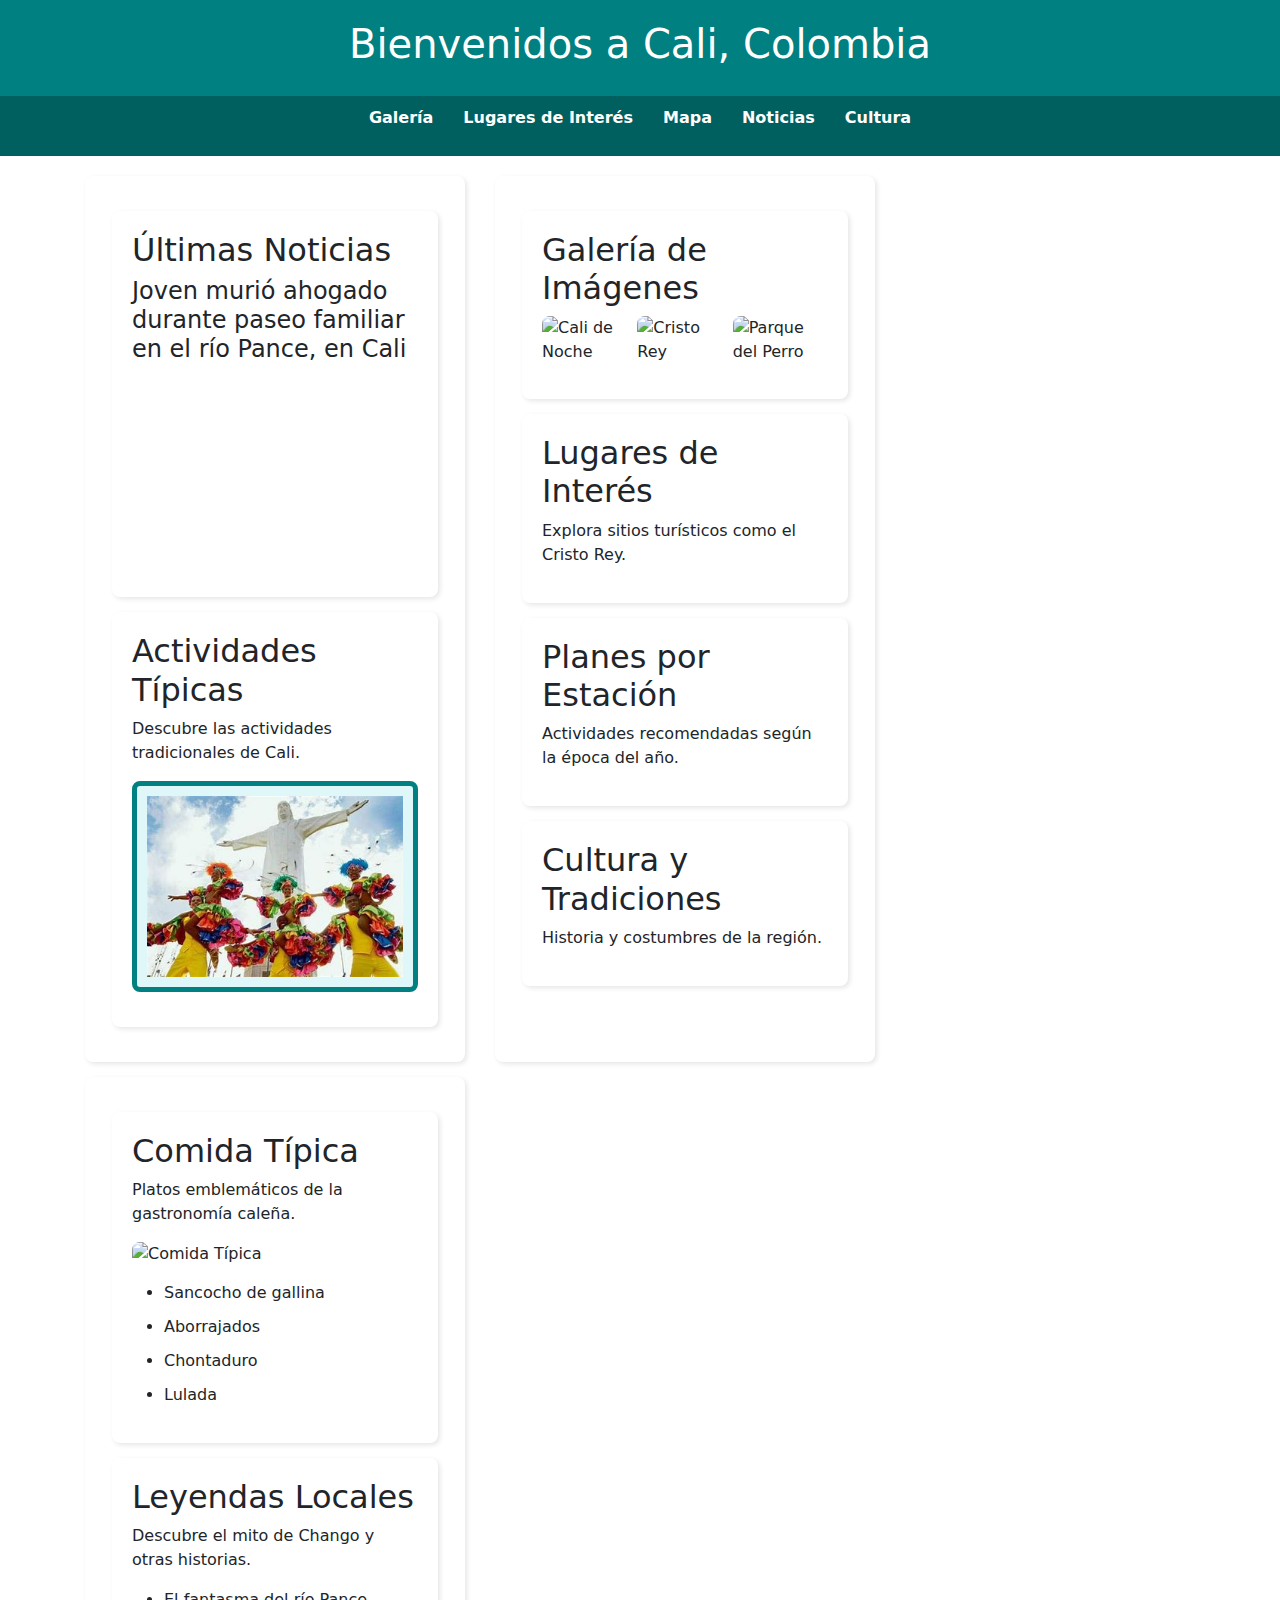
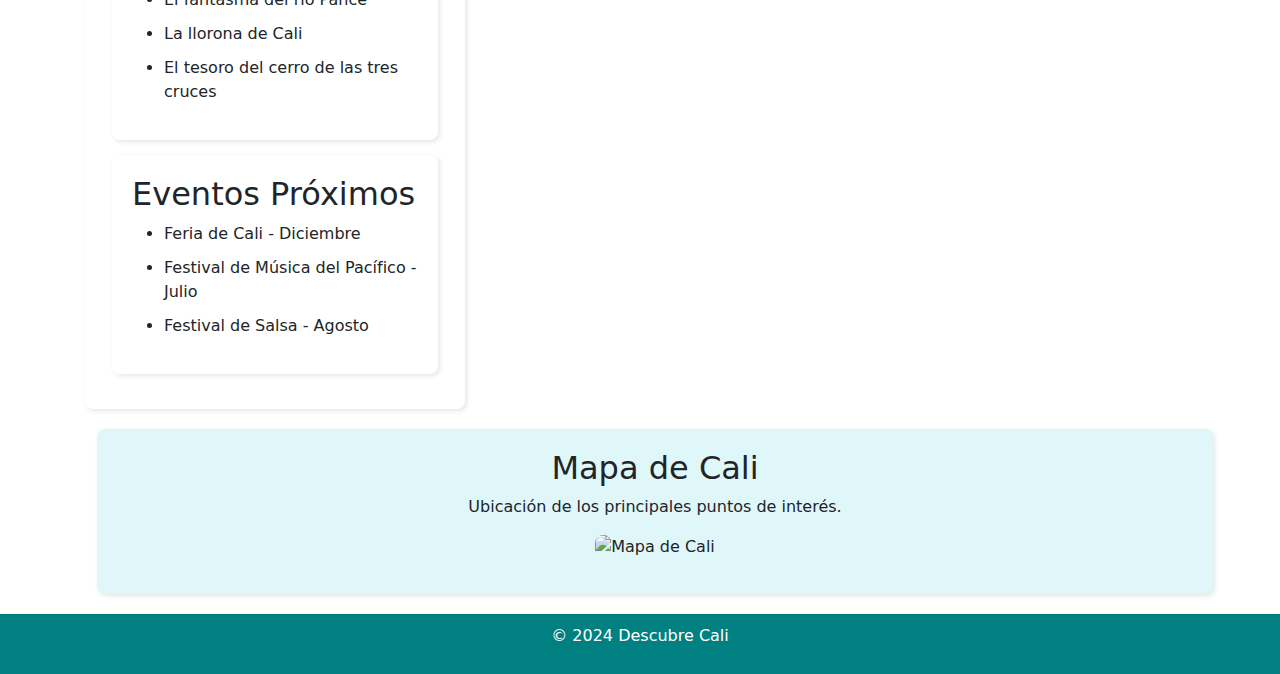
==== index.html @ 8f5a160d "'comienzo'" ====
<!DOCTYPE html>
<html lang="es">
<head>
    <meta charset="UTF-8">
    <meta name="viewport" content="width=device-width, initial-scale=1.0">
    <title>Descubre Cali</title>
    <link rel="stylesheet" href="styles.css">
    <link rel="stylesheet" href="https://cdn.jsdelivr.net/npm/bootstrap@5.3.0/dist/css/bootstrap.min.css">
</head>
<body>
    <header>
        <h1>Bienvenidos a Cali, Colombia</h1>
    </header>
    <nav>
        <ul>
            <li><a href="#galeria">Galería</a></li>
            <li><a href="#lugares">Lugares de Interés</a></li>
            <li><a href="#mapa">Mapa</a></li>
            <li><a href="#noticias">Noticias</a></li>
            <li><a href="#cultura">Cultura</a></li>
        </ul>
    </nav>
    <main class="container">
        <div class="row">
            <!-- Columna Izquierda -->
            <aside class="col-md-4">
                <section id="noticias">
                    <h2>Últimas Noticias</h2>
                    <article>
                        <h4>Joven murió ahogado durante paseo familiar en el río Pance, en Cali</h4>
                        <img src="./img/1.png" alt="Imagen de Cali" class="img-fluid fade-in">
                    </article>
                </section>
                <section id="actividades">
                    <h2>Actividades Típicas</h2>
                    <p>Descubre las actividades tradicionales de Cali.</p>
                    <img src="./img/2.jpeg" alt="Actividades en Cali" class="img-fluid unique-style">
                </section>
            </aside>

            <!-- Columna Central -->
            <section class="col-md-4">
                <section id="galeria">
                    <h2>Galería de Imágenes</h2>
                    <div class="gallery">
                        <img src="./img/3.jpg" alt="Cali de Noche" class="img-fluid">
                        <img src="./img/4.jpg" alt="Cristo Rey" class="img-fluid">
                        <img src="./img/5.jpg" alt="Parque del Perro" class="img-fluid">
                    </div>
                </section>
                <section id="lugares">
                    <h2>Lugares de Interés</h2>
                    <p>Explora sitios turísticos como el Cristo Rey.</p>
                </section>
                <section id="planes">
                    <h2>Planes por Estación</h2>
                    <p>Actividades recomendadas según la época del año.</p>
                </section>
                <section id="cultura">
                    <h2>Cultura y Tradiciones</h2>
                    <p>Historia y costumbres de la región.</p>
                </section>
            </section>

            <!-- Columna Derecha -->
            <section class="col-md-4">
                <section id="comida">
                    <h2>Comida Típica</h2>
                    <p>Platos emblemáticos de la gastronomía caleña.</p>
                    <img src="./img/6.jpg" alt="Comida Típica" class="img-fluid">
                    <ul>
                        <li>Sancocho de gallina</li>
                        <li>Aborrajados</li>
                        <li>Chontaduro</li>
                        <li>Lulada</li>
                    </ul>
                </section>
                <section id="mitos">
                    <h2>Leyendas Locales</h2>
                    <p>Descubre el mito de Chango y otras historias.</p>
                    <ul>
                        <li>El fantasma del río Pance</li>
                        <li>La llorona de Cali</li>
                        <li>El tesoro del cerro de las tres cruces</li>
                    </ul>
                </section>
                <section id="eventos">
                    <h2>Eventos Próximos</h2>
                    <ul>
                        <li>Feria de Cali - Diciembre</li>
                        <li>Festival de Música del Pacífico - Julio</li>
                        <li>Festival de Salsa - Agosto</li>
                    </ul>
                </section>
            </section>
        </div>

        <!-- Sección del Mapa -->
        <section id="mapa" class="col-12">
            <h2>Mapa de Cali</h2>
            <p>Ubicación de los principales puntos de interés.</p>
            <img src="./img/mapa.jpg" alt="Mapa de Cali" class="img-fluid">
        </section>
    </main>
    <footer>
        <p>&copy; 2024 Descubre Cali</p>
    </footer>
</body>
</html>
---- styles.css ----
body {
    font-family: Arial, sans-serif;
    margin: 0;
    padding: 0;
    background-color: #f5f5f5;
}

header {
    background-color: #008080;
    color: white;
    text-align: center;
    padding: 20px;
}

nav {
    background-color: #005f5f;
    padding: 10px;
}

nav ul {
    list-style: none;
    display: flex;
    justify-content: center;
    padding: 0;
}

nav ul li {
    margin: 0 15px;
}

nav ul li a {
    color: white;
    text-decoration: none;
    font-weight: bold;
}

.container {
    margin-top: 20px;
}

.row {
    display: flex;
    flex-wrap: wrap;
    margin: -15px;
}

aside, section {
    background: white;
    padding: 20px;
    margin: 15px;
    border-radius: 8px;
    box-shadow: 2px 2px 5px rgba(0, 0, 0, 0.1);
}

#mapa {
    background-color: #e0f7fa;
    padding: 20px;
    text-align: center;
    margin-top: 20px;
    border-radius: 8px;
}

footer {
    background-color: #008080;
    color: white;
    text-align: center;
    padding: 10px;
    margin-top: 20px;
}

.img-fluid {
    width: 100%;
    height: auto;
    border-radius: 8px;
    margin-bottom: 15px;
}

.fade-in {
    opacity: 0;
    animation: fadeInAnimation 2s ease-in forwards;
}

@keyframes fadeInAnimation {
    from {
        opacity: 0;
        transform: translateX(-20px);
    }
    to {
        opacity: 1;
        transform: translateX(0);
    }
}

.unique-style {
    border: 5px solid #008080;
    padding: 10px;
    background-color: #e0f7fa;
}

.gallery {
    display: flex;
    flex-wrap: wrap;
    gap: 15px;
}

.gallery img {
    flex: 1 1 calc(33.333% - 15px);
    max-width: calc(33.333% - 15px);
}

ul {
    padding-left: 20px;
}

ul li {
    margin-bottom: 10px;
}

@media (max-width: 1000px) {
    nav ul {
        flex-direction: column;
        text-align: center;
    }

    .row {
        flex-direction: column;
    }

    aside, section {
        width: 100%;
        margin: 10px 0;
    }

    .gallery img {
        flex
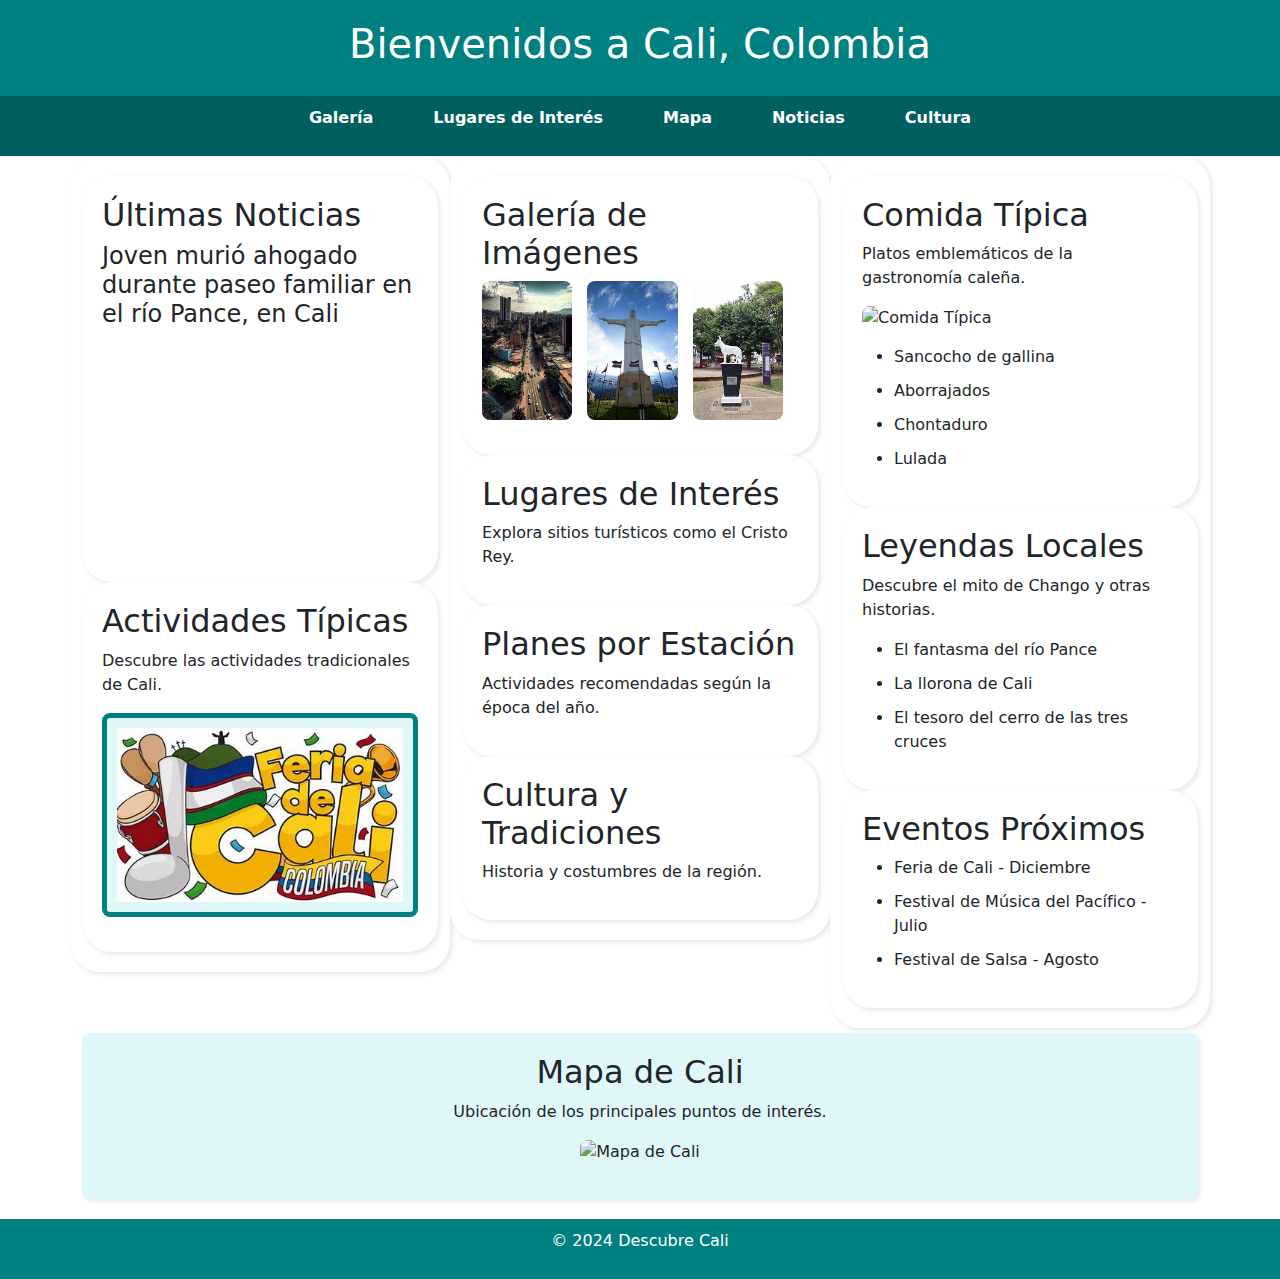
==== commit 5e747d17: "undiamas" ====
--- a/index.html
+++ b/index.html
@@ -23,7 +23,7 @@
     <main class="container">
         <div class="row">
             <!-- Columna Izquierda -->
-            <aside class="col-md-4">
+            <aside class="col-md-4 order-md-1">
                 <section id="noticias">
                     <h2>Últimas Noticias</h2>
                     <article>
@@ -34,12 +34,12 @@
                 <section id="actividades">
                     <h2>Actividades Típicas</h2>
                     <p>Descubre las actividades tradicionales de Cali.</p>
-                    <img src="./img/2.jpeg" alt="Actividades en Cali" class="img-fluid unique-style">
+                    <img src="./img/2.jpg" alt="Actividades en Cali" class="img-fluid unique-style">
                 </section>
             </aside>
 
             <!-- Columna Central -->
-            <section class="col-md-4">
+            <section class="col-md-4 order-md-2">
                 <section id="galeria">
                     <h2>Galería de Imágenes</h2>
                     <div class="gallery">
@@ -63,7 +63,7 @@
             </section>
 
             <!-- Columna Derecha -->
-            <section class="col-md-4">
+            <aside class="col-md-4 order-md-3">
                 <section id="comida">
                     <h2>Comida Típica</h2>
                     <p>Platos emblemáticos de la gastronomía caleña.</p>
@@ -92,7 +92,7 @@
                         <li>Festival de Salsa - Agosto</li>
                     </ul>
                 </section>
-            </section>
+            </aside>
         </div>
 
         <!-- Sección del Mapa -->
@@ -106,4 +106,4 @@
         <p>&copy; 2024 Descubre Cali</p>
     </footer>
 </body>
-</html>+</html>
--- a/styles.css
+++ b/styles.css
@@ -1,8 +1,9 @@
 body {
     font-family: Arial, sans-serif;
-    margin: 0;
-    padding: 0;
+    margin: 0px;
+    padding: 0px;
     background-color: #f5f5f5;
+    box-sizing: content-box;
 }
 
 header {
@@ -25,7 +26,7 @@
 }
 
 nav ul li {
-    margin: 0 15px;
+    margin: 0 30px;
 }
 
 nav ul li a {
@@ -35,10 +36,13 @@
 }
 
 .container {
-    margin-top: 20px;
+    max-width: 1200px;
+    margin: auto;
 }
 
+
 .row {
+    align-items: start;
     display: flex;
     flex-wrap: wrap;
     margin: -15px;
@@ -47,8 +51,9 @@
 aside, section {
     background: white;
     padding: 20px;
-    margin: 15px;
-    border-radius: 8px;
+    margin: 0px;
+    border-radius: 30px;
+    flex-wrap: wrap;
     box-shadow: 2px 2px 5px rgba(0, 0, 0, 0.1);
 }
 
@@ -130,6 +135,4 @@
         width: 100%;
         margin: 10px 0;
     }
-
-    .gallery img {
-        flex+}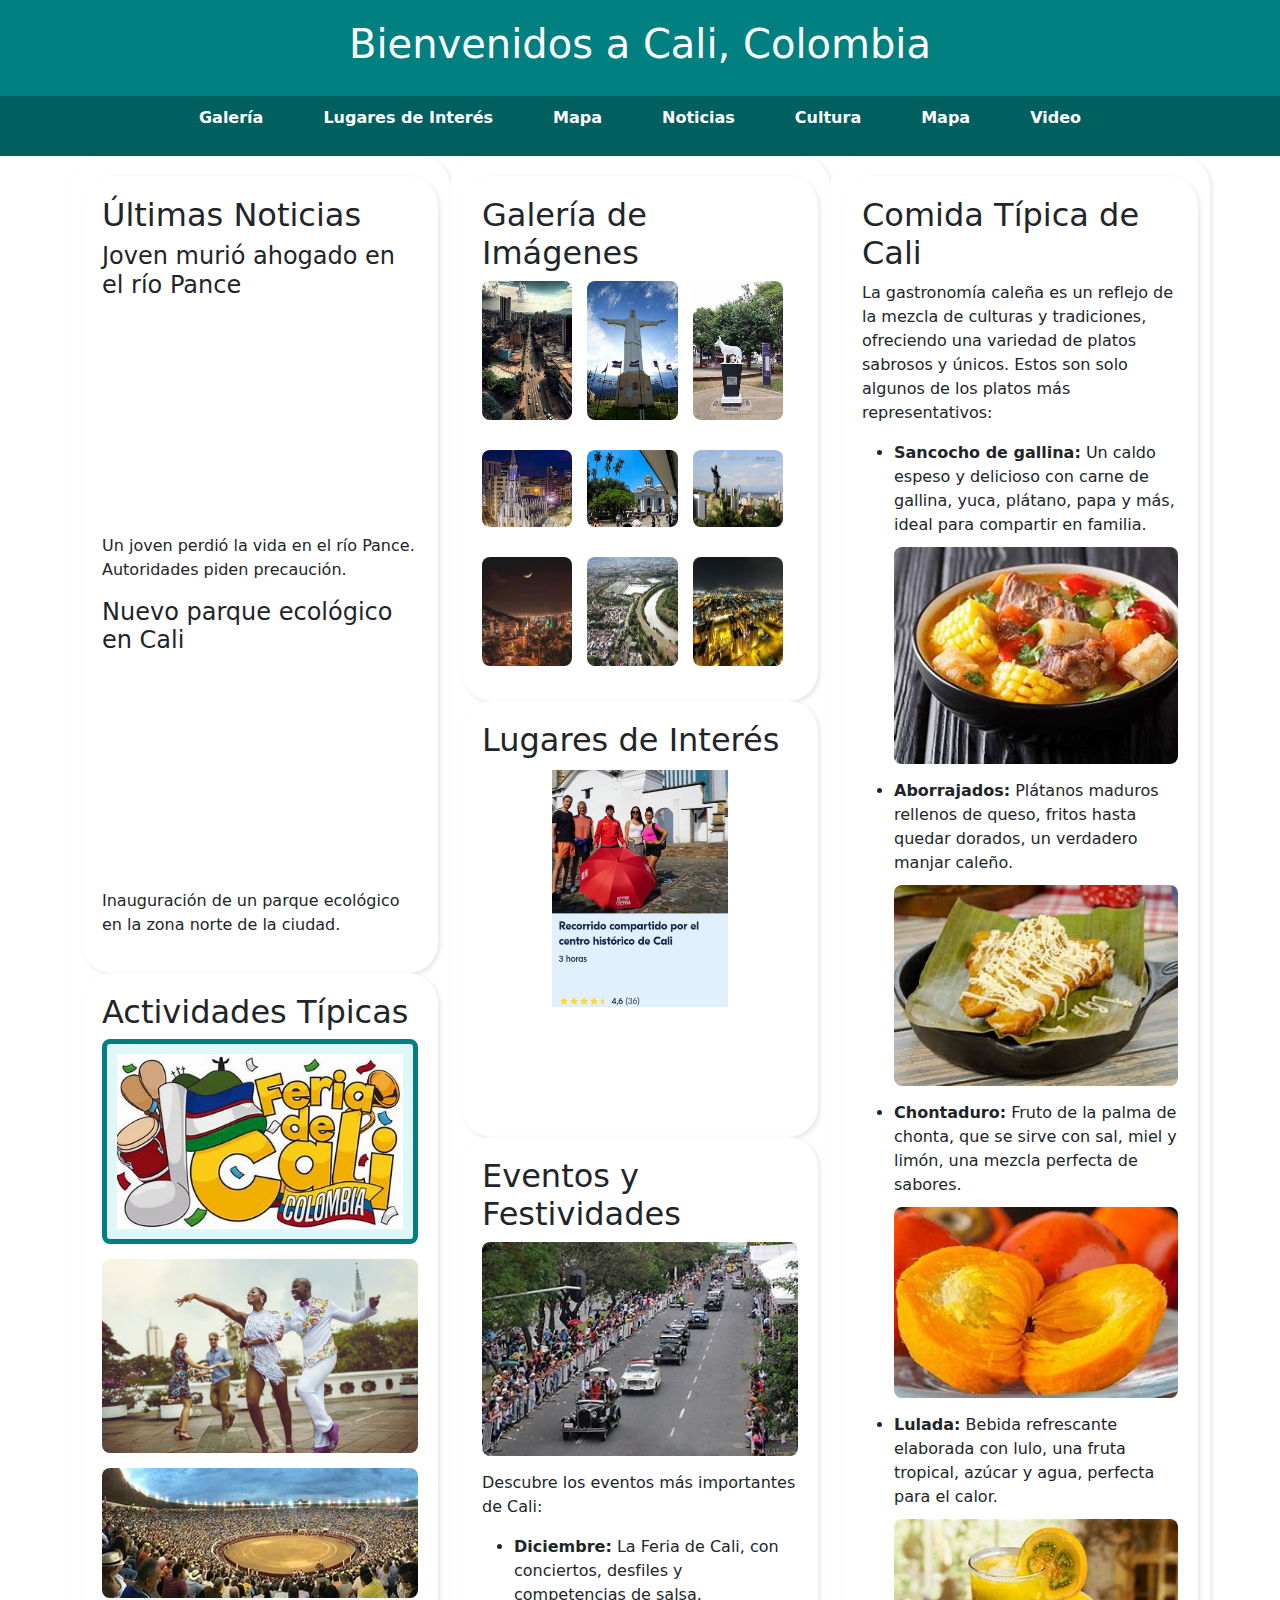
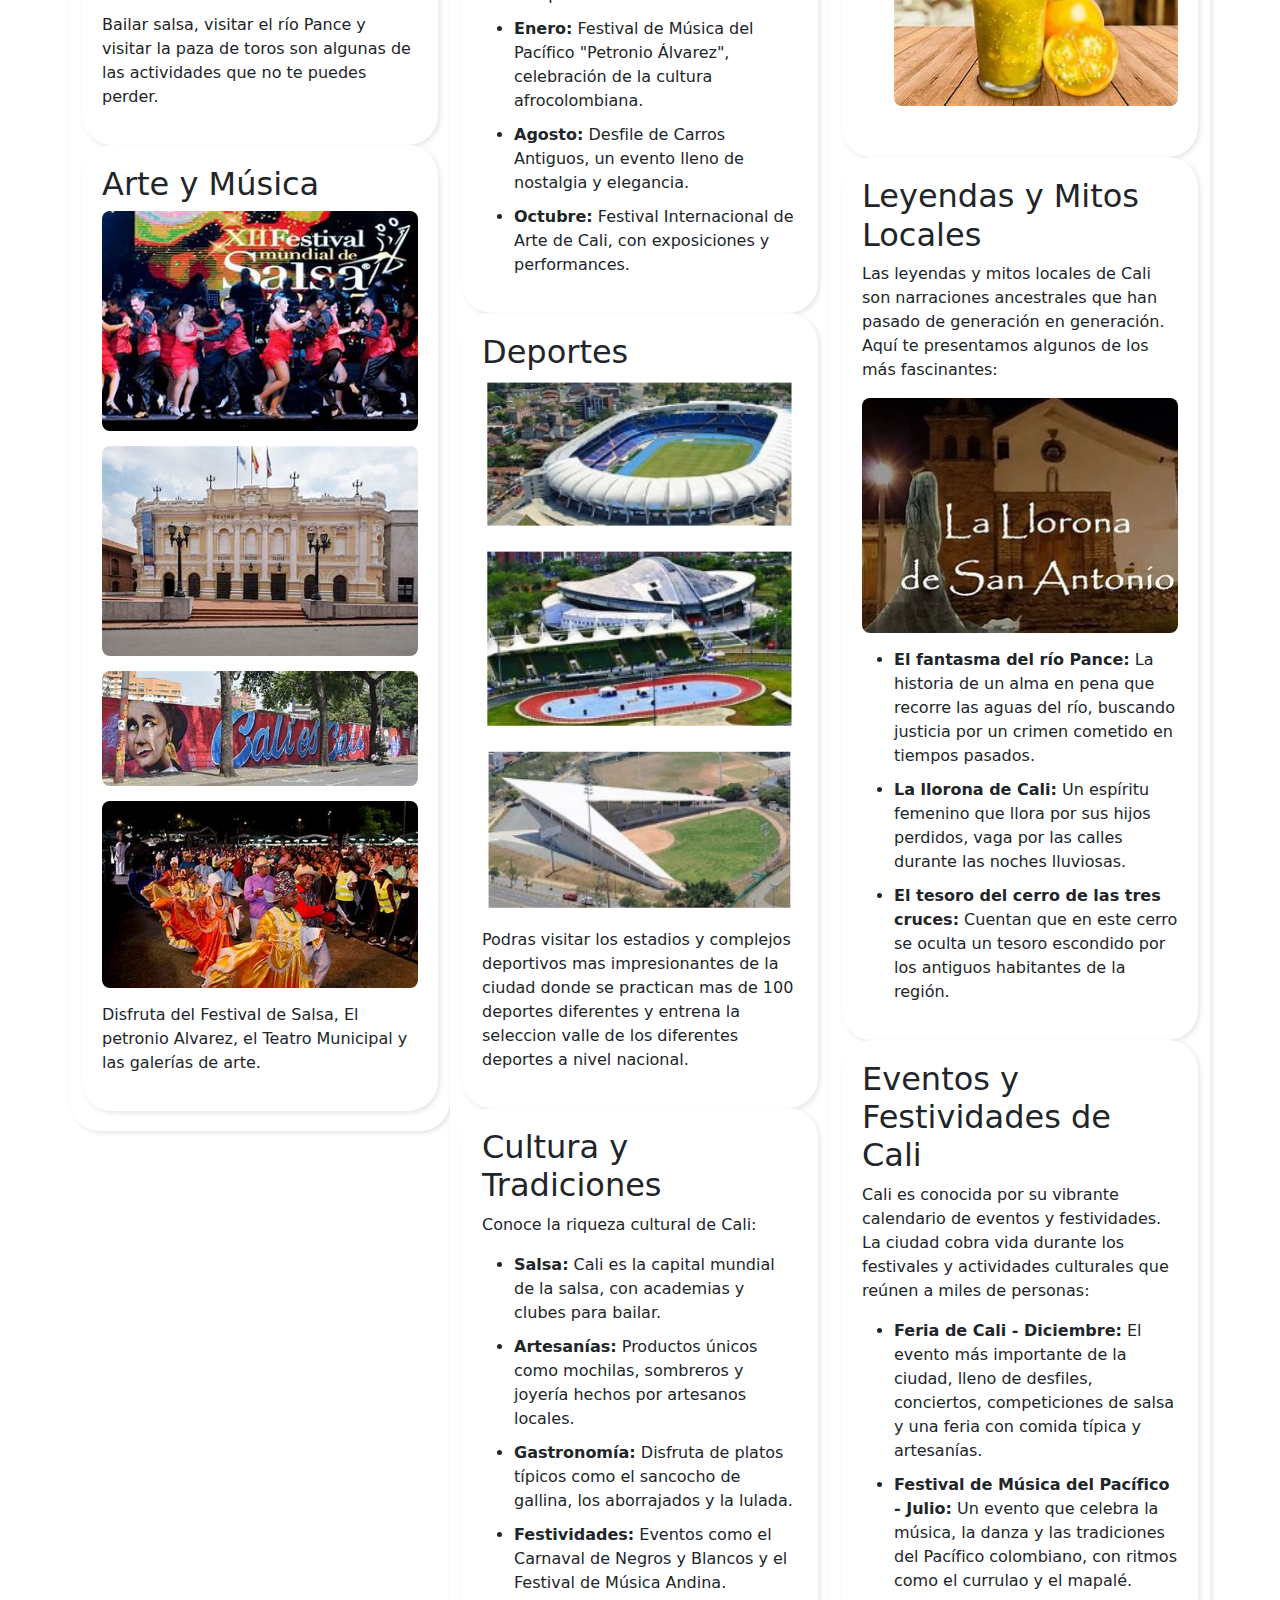
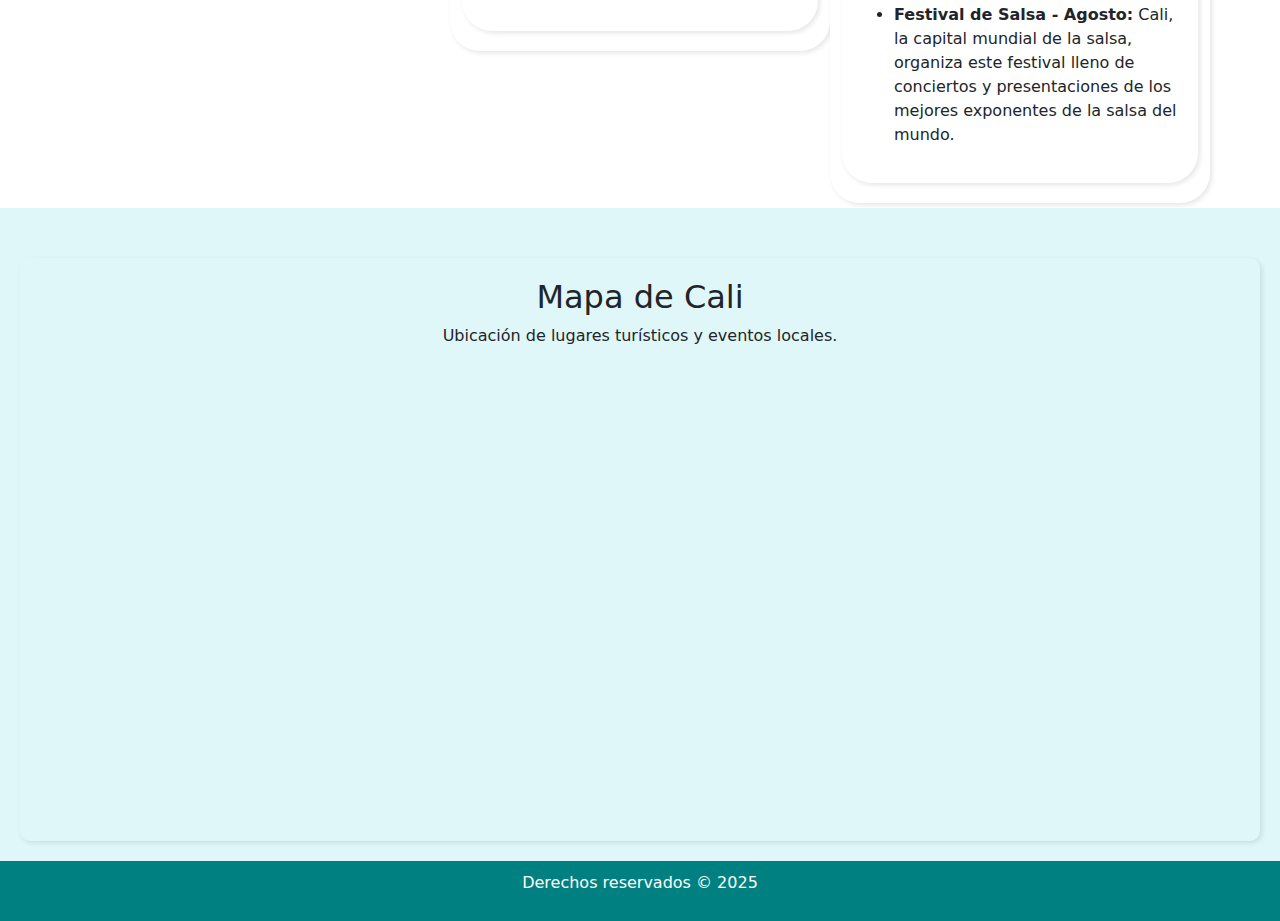
==== commit a5894935: "entrega finalpages" ====
--- a/index.html
+++ b/index.html
@@ -6,6 +6,7 @@
     <title>Descubre Cali</title>
     <link rel="stylesheet" href="styles.css">
     <link rel="stylesheet" href="https://cdn.jsdelivr.net/npm/bootstrap@5.3.0/dist/css/bootstrap.min.css">
+    <link rel="icon" href="/plane-arrival-solid.svg">
 </head>
 <body>
     <header>
@@ -18,26 +19,47 @@
             <li><a href="#mapa">Mapa</a></li>
             <li><a href="#noticias">Noticias</a></li>
             <li><a href="#cultura">Cultura</a></li>
+            <li><a href="#mapa">Mapa</a></li>
+            <li><a href="./video.html">Video</a></li>
         </ul>
     </nav>
     <main class="container">
         <div class="row">
             <!-- Columna Izquierda -->
-            <aside class="col-md-4 order-md-1">
-                <section id="noticias">
-                    <h2>Últimas Noticias</h2>
-                    <article>
-                        <h4>Joven murió ahogado durante paseo familiar en el río Pance, en Cali</h4>
-                        <img src="./img/1.png" alt="Imagen de Cali" class="img-fluid fade-in">
-                    </article>
-                </section>
-                <section id="actividades">
-                    <h2>Actividades Típicas</h2>
-                    <p>Descubre las actividades tradicionales de Cali.</p>
-                    <img src="./img/2.jpg" alt="Actividades en Cali" class="img-fluid unique-style">
-                </section>
-            </aside>
-
+<!-- Columna Izquierda -->
+<aside class="col-md-4 order-md-1">
+    <section id="noticias">
+        <h2>Últimas Noticias</h2>
+        <article>
+            <h4>Joven murió ahogado en el río Pance</h4>
+            <img src="./img/1.png" alt="Imagen de Cali" class="img-fluid fade-in">
+            <p>Un joven perdió la vida en el río Pance. Autoridades piden precaución.</p>
+            </article>
+        <article>
+            <h4>Nuevo parque ecológico en Cali</h4>
+            <img src="./img/parquepance.jpeg" alt="Parque Ecológico" class="img-fluid fade-in">
+            <p>Inauguración de un parque ecológico en la zona norte de la ciudad.</p>
+        </article>
+    </section>
+
+    <section id="actividades">
+        <h2>Actividades Típicas</h2>
+        <img src="./img/2.jpg" alt="Actividades en Cali" class="img-fluid unique-style">
+        <img src="./img/salsa.jpg" alt="Salsa en Cali" class="img-fluid">
+        <img src="./img/toro.jpeg" alt="Plaza de toros" class="img-fluid">
+        <p>Bailar salsa, visitar el río Pance y visitar la paza de toros son algunas de las actividades que no te puedes perder.</p>
+    </section>
+
+    <!-- Nueva Sección: Arte y Música -->
+    <section id="arte-musica">
+        <h2>Arte y Música</h2>
+        <img src="./img/mundosals.jpeg" alt="Festival de Salsa" class="img-fluid">
+        <img src="./img/teatro.jpeg" alt="Teatro Municipal" class="img-fluid">
+        <img src="./img/caliescali.jpeg" alt="Galería de Arte" class="img-fluid">
+        <img src="./img/petronio.jpeg" alt="petronio" class="img-fluid">
+        <p>Disfruta del Festival de Salsa, El petronio Alvarez, el Teatro Municipal y las galerías de arte.</p>
+    </section>
+</aside>
             <!-- Columna Central -->
             <section class="col-md-4 order-md-2">
                 <section id="galeria">
@@ -45,65 +67,179 @@
                     <div class="gallery">
                         <img src="./img/3.jpg" alt="Cali de Noche" class="img-fluid">
                         <img src="./img/4.jpg" alt="Cristo Rey" class="img-fluid">
-                        <img src="./img/5.jpg" alt="Parque del Perro" class="img-fluid">
+                        <img src="./img/5.jpg" alt="Parque del Perro" class="img-fluid"><br>
+                        <img src="./img/hotel.jpeg" alt="hotel" class="img-fluid">
+                        <img src="./img/zooo.jpeg" alt="zoo" class="img-fluid">
+                        <img src="./img/señior.jpeg" alt="señor" class="img-fluid"><br>
+                        <img src="./img/pueblo.jpeg" alt="pueblo" class="img-fluid">
+                        <img src="./img/riocali.jpeg" alt="riocali" class="img-fluid">
+                        <img src="./img/vallelili.jpeg" alt="lili" class="img-fluid">
                     </div>
                 </section>
                 <section id="lugares">
                     <h2>Lugares de Interés</h2>
-                    <p>Explora sitios turísticos como el Cristo Rey.</p>
+                    <div class="slider-container">
+                        <div class="slider">
+                            <div class="slide"><img src="./img/2.png" alt="Imagen 1"></div>
+                            <div class="slide"><img src="./img/3.png" alt="Imagen 2"></div>
+                            <div class="slide"><img src="./img/4.png" alt="Imagen 3"></div>
+                            <div class="slide"><img src="./img/5.png" alt="Imagen 4"></div>
+                            <div class="slide"><img src="./img/6.png" alt="Imagen 5"></div>
+                            <div class="slide"><img src="./img/7.png" alt="Imagen 6"></div>
+                            <div class="slide"><img src="./img/8.png" alt="Imagen 7"></div>
+                            <div class="slide"><img src="./img/9.png" alt="Imagen 8"></div>
+                            <div class="slide"><img src="./img/10.png" alt="Imagen 9"></div>
+                            <div class="slide"><img src="./img/11.png" alt="Imagen 10"></div>
+                            <div class="slide"><img src="./img/12.png" alt="Imagen 11"></div>
+                            <div class="slide"><img src="./img/13.png" alt="Imagen 12"></div>
+                            <div class="slide"><img src="./img/14.png" alt="Imagen 13"></div>
+                            <div class="slide"><img src="./img/15.png" alt="Imagen 14"></div>
+                            <div class="slide"><img src="./img/16.png" alt="Imagen 15"></div>
+                        </div>
+                    </div>
+                    <style>
+                        /* Contenedor principal del slider */
+                        .slider-container {
+                            width: 70%; /* Ancho del slider */
+                            height: 350px; /* Alto del slider */
+                            overflow: hidden; /* Oculta el contenido fuera del área visible */
+                            position: relative;
+                            margin: auto;
+                        }
+                    
+                        /* Contenedor de las imágenes (slider) */
+                        .slider {
+                            display: flex; /* Las imágenes se colocan en fila horizontal */
+                            width: 1500%; /* 100% por cada imagen, 15 imágenes en total */
+                            animation: slide 150s infinite; /* Animación ajustada para 15 imágenes */
+                        }
+                    
+                        /* Cada diapositiva */
+                        .slide {
+                            flex: 0 0 6.66%; /* Cada imagen ocupa el 6.66% del contenedor (100% / 15 imágenes) */
+                            display: flex;
+                            justify-content: center; /* Centra la imagen horizontalmente */
+                            align-items: center; /* Centra la imagen verticalmente */
+                        }
+                    
+                        /* Imágenes */
+                        .slide img {
+                            width: 80%; /* Las imágenes ocupan el 80% del ancho de su contenedor */
+                            height: 100; /* Mantiene la proporción de la imagen */
+                            object-fit: contain; /* Ajusta la imagen sin distorsión */
+                        }
+                    
+                        /* Animación para deslizar las imágenes */
+                        @keyframes slide {
+                            0% { transform: translateX(0); }
+                            6.66% { transform: translateX(-6.66%); }
+                            13.33% { transform: translateX(-13.33%); }
+                            20% { transform: translateX(-20%); }
+                            26.66% { transform: translateX(-26.66%); }
+                            33.33% { transform: translateX(-33.33%); }
+                            40% { transform: translateX(-40%); }
+                            46.66% { transform: translateX(-46.66%); }
+                            53.33% { transform: translateX(-53.33%); }
+                            60% { transform: translateX(-60%); }
+                            66.66% { transform: translateX(-66.66%); }
+                            73.33% { transform: translateX(-73.33%); }
+                            80% { transform: translateX(-80%); }
+                            86.66% { transform: translateX(-86.66%); }
+                            93.33% { transform: translateX(-93.33%); }
+                            100% { transform: translateX(-100%); }
+                        }
+                    </style>
                 </section>
                 <section id="planes">
-                    <h2>Planes por Estación</h2>
-                    <p>Actividades recomendadas según la época del año.</p>
+                <h2>Eventos y Festividades</h2>
+                <img src="./img/desfile.jpeg" alt="Desfile de Carros" class="img-fluid">
+                <p>Descubre los eventos más importantes de Cali:</p>
+                <ul>
+                    <li><strong>Diciembre:</strong> La Feria de Cali, con conciertos, desfiles y competencias de salsa.</li>
+                    <li><strong>Enero:</strong> Festival de Música del Pacífico "Petronio Álvarez", celebración de la cultura afrocolombiana.</li>
+                    <li><strong>Agosto:</strong> Desfile de Carros Antiguos, un evento lleno de nostalgia y elegancia.</li>
+                    <li><strong>Octubre:</strong> Festival Internacional de Arte de Cali, con exposiciones y performances.</li>
+                </ul>
+                </section>
+                <section id="deportes">
+                    <h2>Deportes</h2>
+                    <img src="./img/try2.png" alt="Pascual guerrero" class="img-fluid">
+                    <p>Podras visitar los estadios y complejos deportivos mas impresionantes de la ciudad donde se practican mas de 100 deportes diferentes y entrena la seleccion valle de los diferentes deportes a nivel nacional.</p>
                 </section>
                 <section id="cultura">
-                    <h2>Cultura y Tradiciones</h2>
-                    <p>Historia y costumbres de la región.</p>
+                <h2>Cultura y Tradiciones</h2>
+                <p>Conoce la riqueza cultural de Cali:</p>
+                <ul>
+                    <li><strong>Salsa:</strong> Cali es la capital mundial de la salsa, con academias y clubes para bailar.</li>
+                    <li><strong>Artesanías:</strong> Productos únicos como mochilas, sombreros y joyería hechos por artesanos locales.</li>
+                    <li><strong>Gastronomía:</strong> Disfruta de platos típicos como el sancocho de gallina, los aborrajados y la lulada.</li>
+                    <li><strong>Festividades:</strong> Eventos como el Carnaval de Negros y Blancos y el Festival de Música Andina.</li>
+                </ul>
                 </section>
             </section>
-
             <!-- Columna Derecha -->
             <aside class="col-md-4 order-md-3">
                 <section id="comida">
-                    <h2>Comida Típica</h2>
-                    <p>Platos emblemáticos de la gastronomía caleña.</p>
-                    <img src="./img/6.jpg" alt="Comida Típica" class="img-fluid">
+                    <h2>Comida Típica de Cali</h2>
+                    <p>La gastronomía caleña es un reflejo de la mezcla de culturas y tradiciones, ofreciendo una variedad de platos sabrosos y únicos. Estos son solo algunos de los platos más representativos:</p>
                     <ul>
-                        <li>Sancocho de gallina</li>
-                        <li>Aborrajados</li>
-                        <li>Chontaduro</li>
-                        <li>Lulada</li>
+                        <li><strong>Sancocho de gallina:</strong> Un caldo espeso y delicioso con carne de gallina, yuca, plátano, papa y más, ideal para compartir en familia.</li>
+                        <div class="image-container">
+                            <img src="./img/sancocho.jpeg" alt="Comida Típica" class="img-fluid">
+                        </div>
+                        <li><strong>Aborrajados:</strong> Plátanos maduros rellenos de queso, fritos hasta quedar dorados, un verdadero manjar caleño.</li>
+                        <div class="image-container">
+                            <img src="./img/aborrajado.jpeg" alt="Comida Típica" class="img-fluid">
+                        </div>
+                        <li><strong>Chontaduro:</strong> Fruto de la palma de chonta, que se sirve con sal, miel y limón, una mezcla perfecta de sabores.</li>
+                        <div class="image-container">
+                            <img src="./img/chonta.jpeg" alt="Comida Típica" class="img-fluid">
+                        </div>
+                        <li><strong>Lulada:</strong> Bebida refrescante elaborada con lulo, una fruta tropical, azúcar y agua, perfecta para el calor.</li>
+                        <div class="image-container">
+                            <img src="./img/lulada.jpeg" alt="Comida Típica" class="img-fluid">
+                        </div>
                     </ul>
-                </section>
+                    </section>
+            
                 <section id="mitos">
-                    <h2>Leyendas Locales</h2>
-                    <p>Descubre el mito de Chango y otras historias.</p>
+                    <h2>Leyendas y Mitos Locales</h2>
+                    <p>Las leyendas y mitos locales de Cali son narraciones ancestrales que han pasado de generación en generación. Aquí te presentamos algunos de los más fascinantes:</p>
+                    <div class="image-container">
+                        <img src="./img/lalloro.jpeg" alt="Leyendas Locales" class="img-fluid">
+                    </div>
                     <ul>
-                        <li>El fantasma del río Pance</li>
-                        <li>La llorona de Cali</li>
-                        <li>El tesoro del cerro de las tres cruces</li>
+                        <li><strong>El fantasma del río Pance:</strong> La historia de un alma en pena que recorre las aguas del río, buscando justicia por un crimen cometido en tiempos pasados.</li>
+                        <li><strong>La llorona de Cali:</strong> Un espíritu femenino que llora por sus hijos perdidos, vaga por las calles durante las noches lluviosas.</li>
+                        <li><strong>El tesoro del cerro de las tres cruces:</strong> Cuentan que en este cerro se oculta un tesoro escondido por los antiguos habitantes de la región.</li>
                     </ul>
                 </section>
+            
                 <section id="eventos">
-                    <h2>Eventos Próximos</h2>
+                    <h2>Eventos y Festividades de Cali</h2>
+                    <p>Cali es conocida por su vibrante calendario de eventos y festividades. La ciudad cobra vida durante los festivales y actividades culturales que reúnen a miles de personas:</p>
                     <ul>
-                        <li>Feria de Cali - Diciembre</li>
-                        <li>Festival de Música del Pacífico - Julio</li>
-                        <li>Festival de Salsa - Agosto</li>
+                        <li><strong>Feria de Cali - Diciembre:</strong> El evento más importante de la ciudad, lleno de desfiles, conciertos, competiciones de salsa y una feria con comida típica y artesanías.</li>
+                        <li><strong>Festival de Música del Pacífico - Julio:</strong> Un evento que celebra la música, la danza y las tradiciones del Pacífico colombiano, con ritmos como el currulao y el mapalé.</li>
+                        <li><strong>Festival de Salsa - Agosto:</strong> Cali, la capital mundial de la salsa, organiza este festival lleno de conciertos y presentaciones de los mejores exponentes de la salsa del mundo.</li>
                     </ul>
                 </section>
             </aside>
         </div>
-
-        <!-- Sección del Mapa -->
-        <section id="mapa" class="col-12">
+    </main>
+
+    <!-- Mapa -->
+    <div id="mapa-container">
+        <section id="mapa">
             <h2>Mapa de Cali</h2>
-            <p>Ubicación de los principales puntos de interés.</p>
-            <img src="./img/mapa.jpg" alt="Mapa de Cali" class="img-fluid">
+            <p>Ubicación de lugares turísticos y eventos locales.</p>
+            <iframe src="https://www.google.com/maps/embed?pb=!1m18!1m12!1m3!1d127446.34053144573!2d-76.55519464462934!3d3.4235062536281164!2m3!1f0!2f0!3f0!3m2!1i1024!2i768!4f13.1!3m3!1m2!1s0x8e30a6f0cc4bb3f1%3A0x1f0fb5e952ae6168!2sCali%2C%20Valle%20del%20Cauca%2C%20Colombia!5e0!3m2!1ses!2ses!4v1740325151114!5m2!1ses!2ses" width="600" height="450" style="border:0;" allowfullscreen="" loading="lazy" referrerpolicy="no-referrer-when-downgrade"></iframe>
         </section>
-    </main>
-    <footer>
-        <p>&copy; 2024 Descubre Cali</p>
+    </div>
+
+    <!-- Footer -->
+    <footer class="footer">
+        <p>Derechos reservados © 2025</p>
     </footer>
 </body>
-</html>
+</html>--- a/styles.css
+++ b/styles.css
@@ -1,9 +1,10 @@
 body {
-    font-family: Arial, sans-serif;
-    margin: 0px;
-    padding: 0px;
+    display: flex;
+    flex-direction: column;
+    min-height: 100vh; /* Esto asegura que el cuerpo ocupe toda la altura de la ventana */
+    margin: 0;
+    padding: 0;
     background-color: #f5f5f5;
-    box-sizing: content-box;
 }
 
 header {
@@ -38,8 +39,8 @@
 .container {
     max-width: 1200px;
     margin: auto;
+    flex: 1; /* Permite que el contenedor ocupe el espacio disponible */
 }
-
 
 .row {
     align-items: start;
@@ -61,15 +62,17 @@
     background-color: #e0f7fa;
     padding: 20px;
     text-align: center;
-    margin-top: 20px;
-    border-radius: 8px;
+    border-radius: 10px;
+    position: relative;
+    width: 100%;
+    z-index: 10;
+    margin-top: 30px;
 }
 
-footer {
-    background-color: #008080;
-    color: white;
-    text-align: center;
-    padding: 10px;
+#mapa-container {
+    width: 100%;
+    background-color: #e0f7fa;
+    padding: 20px;
     margin-top: 20px;
 }
 
@@ -135,4 +138,14 @@
         width: 100%;
         margin: 10px 0;
     }
+}
+
+footer {
+    background-color: #008080;
+    color: white;
+    text-align: center;
+    padding: 10px;
+    margin-top: 20px;
+    clear: both; /* Asegura que el footer no se quede pegado a otros elementos */
+    margin-top: auto; /* Empuja el footer al final */
 }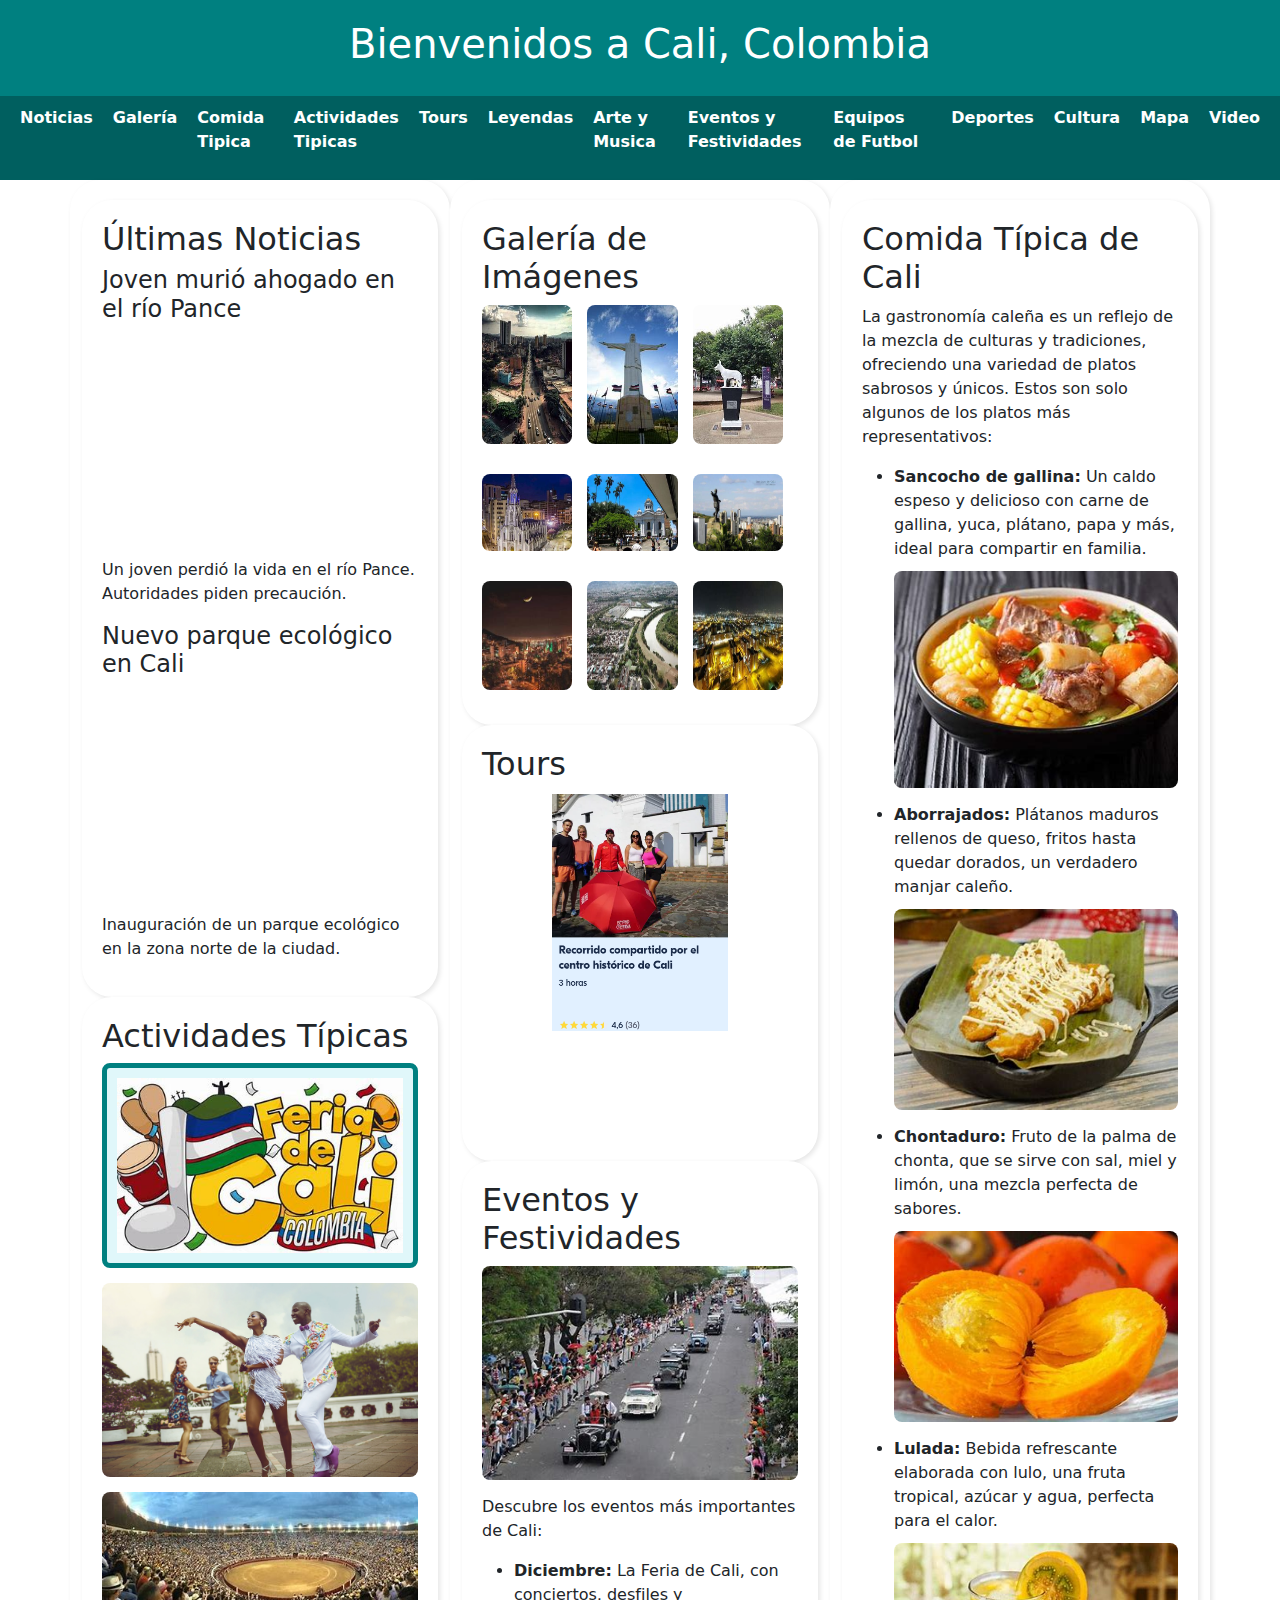
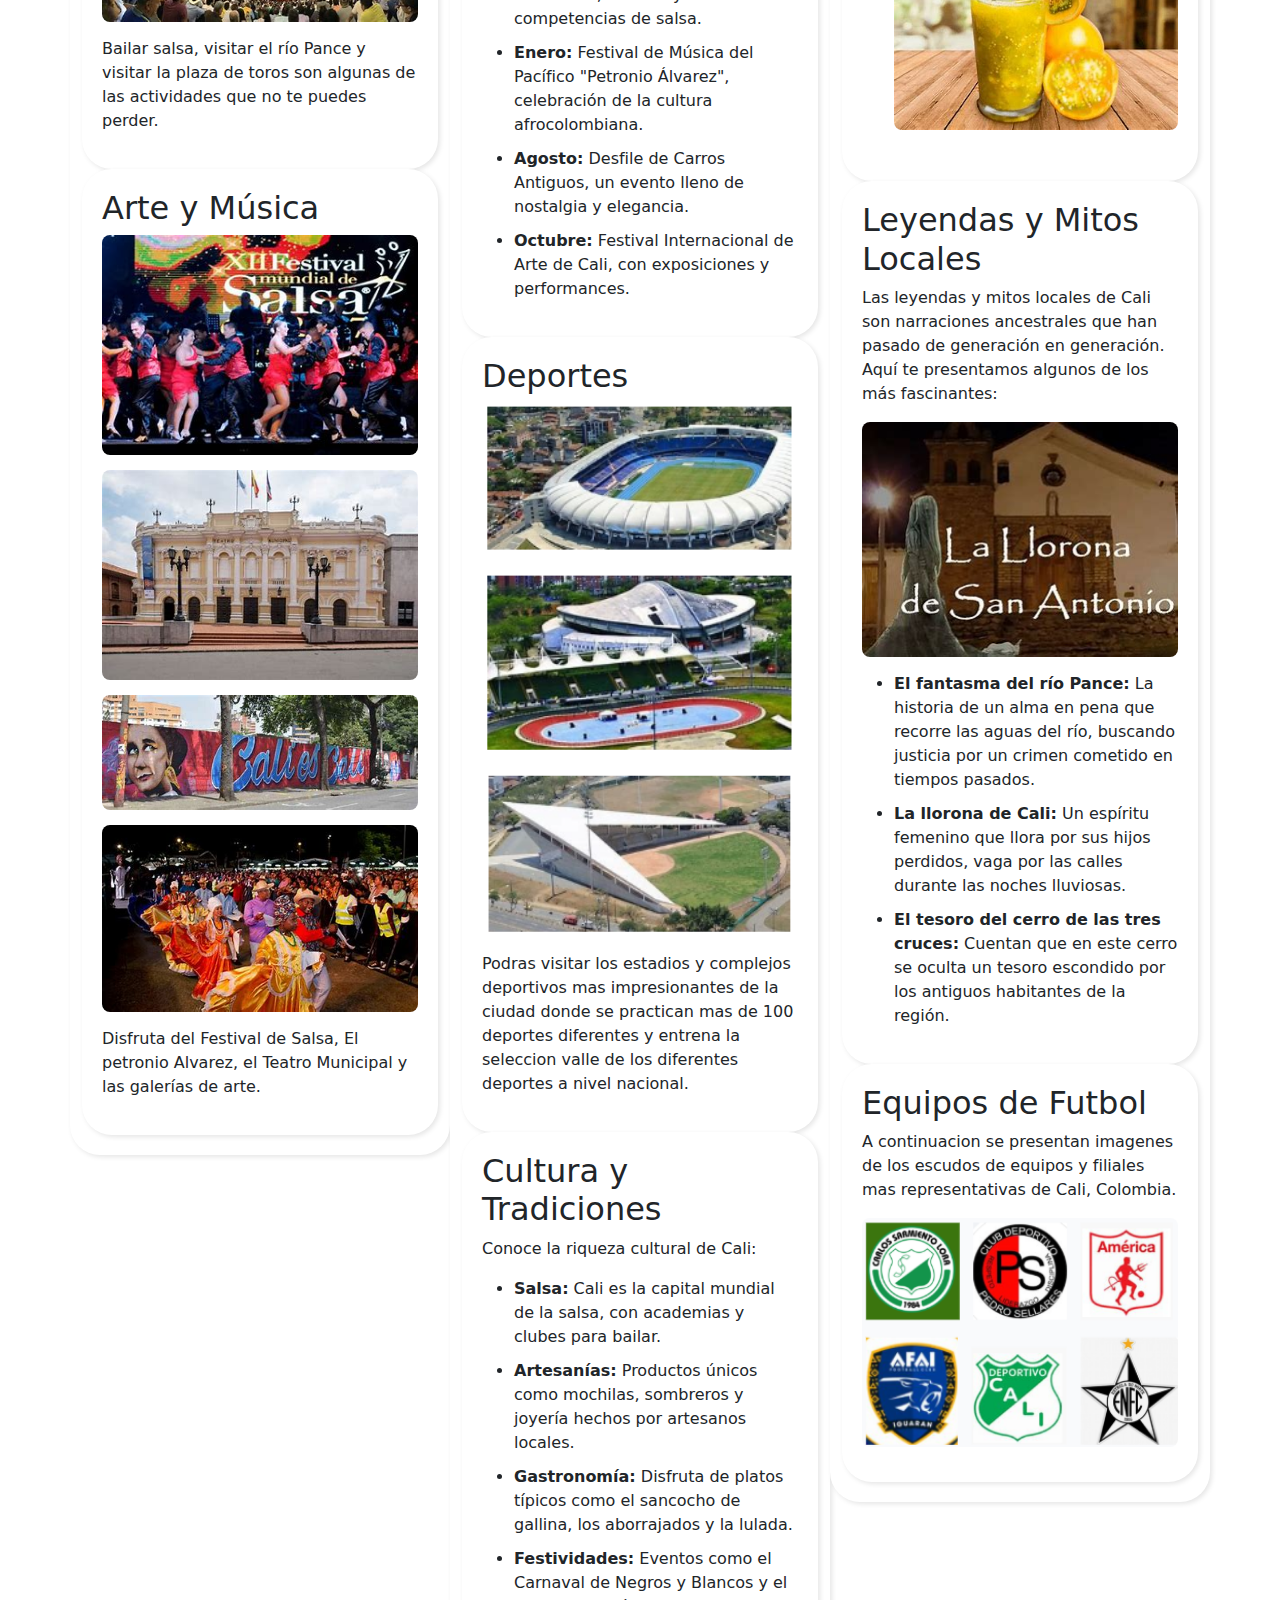
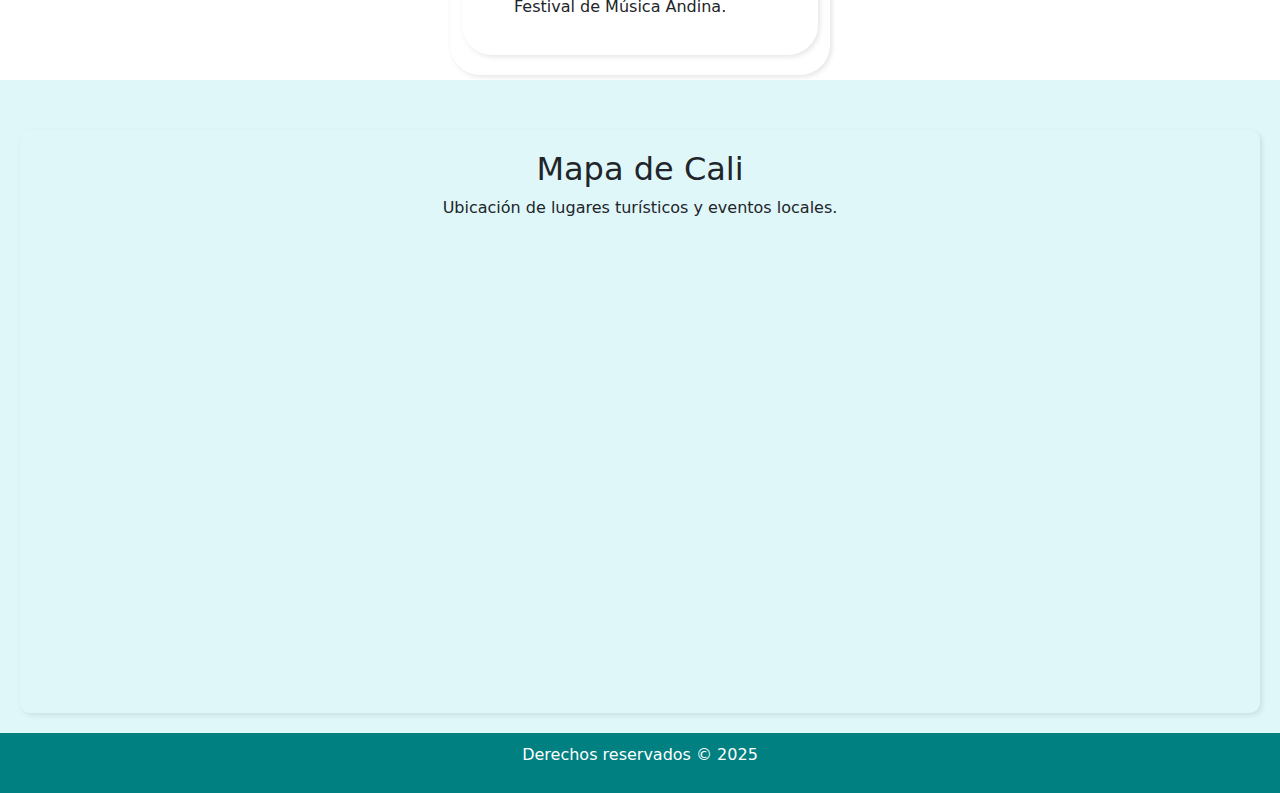
==== commit 947bd2cb: "entrega final version terminada" ====
--- a/index.html
+++ b/index.html
@@ -14,10 +14,16 @@
     </header>
     <nav>
         <ul>
+            <li><a href="#noticias">Noticias</a></li>
             <li><a href="#galeria">Galería</a></li>
-            <li><a href="#lugares">Lugares de Interés</a></li>
-            <li><a href="#mapa">Mapa</a></li>
-            <li><a href="#noticias">Noticias</a></li>
+            <li><a href="#comida">Comida Tipica</a></li>
+            <li><a href="#actividades">Actividades Tipicas</a></li>
+            <li><a href="#lugares">Tours</a></li>
+            <li><a href="#mitos">Leyendas</a></li>
+            <li><a href="#arte-musica">Arte y Musica</a></li>
+            <li><a href="#planes">Eventos y Festividades</a></li>
+            <li><a href="#equipos">Equipos de Futbol</a></li>
+            <li><a href="#deportes">Deportes</a></li>
             <li><a href="#cultura">Cultura</a></li>
             <li><a href="#mapa">Mapa</a></li>
             <li><a href="./video.html">Video</a></li>
@@ -47,7 +53,7 @@
         <img src="./img/2.jpg" alt="Actividades en Cali" class="img-fluid unique-style">
         <img src="./img/salsa.jpg" alt="Salsa en Cali" class="img-fluid">
         <img src="./img/toro.jpeg" alt="Plaza de toros" class="img-fluid">
-        <p>Bailar salsa, visitar el río Pance y visitar la paza de toros son algunas de las actividades que no te puedes perder.</p>
+        <p>Bailar salsa, visitar el río Pance y visitar la plaza de toros son algunas de las actividades que no te puedes perder.</p>
     </section>
 
     <!-- Nueva Sección: Arte y Música -->
@@ -77,7 +83,7 @@
                     </div>
                 </section>
                 <section id="lugares">
-                    <h2>Lugares de Interés</h2>
+                    <h2>Tours</h2>
                     <div class="slider-container">
                         <div class="slider">
                             <div class="slide"><img src="./img/2.png" alt="Imagen 1"></div>
@@ -215,14 +221,13 @@
                     </ul>
                 </section>
             
-                <section id="eventos">
-                    <h2>Eventos y Festividades de Cali</h2>
-                    <p>Cali es conocida por su vibrante calendario de eventos y festividades. La ciudad cobra vida durante los festivales y actividades culturales que reúnen a miles de personas:</p>
-                    <ul>
-                        <li><strong>Feria de Cali - Diciembre:</strong> El evento más importante de la ciudad, lleno de desfiles, conciertos, competiciones de salsa y una feria con comida típica y artesanías.</li>
-                        <li><strong>Festival de Música del Pacífico - Julio:</strong> Un evento que celebra la música, la danza y las tradiciones del Pacífico colombiano, con ritmos como el currulao y el mapalé.</li>
-                        <li><strong>Festival de Salsa - Agosto:</strong> Cali, la capital mundial de la salsa, organiza este festival lleno de conciertos y presentaciones de los mejores exponentes de la salsa del mundo.</li>
-                    </ul>
+                <section id="equipos">
+                    <h2>Equipos de Futbol</h2>
+                    <p>A continuacion se presentan imagenes de los escudos de equipos y filiales mas representativas de Cali, Colombia.</p>
+                    
+                    <div class="image-container">
+                        <img src="./img/futeibol.png" alt="Escudo de Equipos" class="img-fluid">
+                    </div>
                 </section>
             </aside>
         </div>
@@ -236,7 +241,60 @@
             <iframe src="https://www.google.com/maps/embed?pb=!1m18!1m12!1m3!1d127446.34053144573!2d-76.55519464462934!3d3.4235062536281164!2m3!1f0!2f0!3f0!3m2!1i1024!2i768!4f13.1!3m3!1m2!1s0x8e30a6f0cc4bb3f1%3A0x1f0fb5e952ae6168!2sCali%2C%20Valle%20del%20Cauca%2C%20Colombia!5e0!3m2!1ses!2ses!4v1740325151114!5m2!1ses!2ses" width="600" height="450" style="border:0;" allowfullscreen="" loading="lazy" referrerpolicy="no-referrer-when-downgrade"></iframe>
         </section>
     </div>
-
+    <button class="btnSubir" id="btnSubir" title="Volver arriba">↑</button>
+   
+            <script>
+                    // Obtén el botón
+                    var btnSubir = document.getElementById("btnSubir");
+
+                    // Muestra el botón cuando el usuario haya desplazado 20px desde la parte superior de la página
+                    window.onscroll = function() {
+                    if (document.body.scrollTop > 20 || document.documentElement.scrollTop > 20) {
+                        btnSubir.style.display = "block";
+                    } else {
+                        btnSubir.style.display = "none";
+                    }
+                    };
+
+                    // Desplaza la página hacia arriba cuando el usuario hace clic en el botón
+                    btnSubir.onclick = function() {
+                    document.body.scrollTop = 0; // Para Safari
+                    document.documentElement.scrollTop = 0; // Para Chrome, Firefox, IE y Opera
+                    }; 
+                </script>
+                
+                    <style>
+                        /* Estilos del botón */
+                        #btnSubir {
+                            display: none; /* Oculta el botón por defecto */
+                            position: fixed; /* Fija el botón en la pantalla */
+                            bottom: 20px; /* Distancia desde la parte inferior */
+                            right: 20px; /* Distancia desde la parte derecha */
+                            z-index: 99; /* Asegura que esté por encima de otros elementos */
+                            width: 50px; /* Ancho del botón */
+                            height: 50px; /* Alto del botón */
+                            border: none; /* Sin borde */
+                            outline: none; /* Sin contorno */
+                            background-color: #007BFF; /* Color de fondo */
+                            color: white; /* Color del texto (flecha) */
+                            cursor: pointer; /* Cambia el cursor al pasar sobre el botón */
+                            border-radius: 50%; /* Hace el botón redondo */
+                            font-size: 24px; /* Tamaño de la flecha */
+                            line-height: 50px; /* Centra la flecha verticalmente */
+                            text-align: center; /* Centra la flecha horizontalmente */
+                            box-shadow: 0 4px 8px rgba(0, 0, 0, 0.2); /* Sombra para un efecto elevado */
+                            transition: background-color 0.3s ease; /* Transición suave al cambiar el color */
+                        }
+                
+                        #btnSubir:hover {
+                            background-color: #028100; /* Cambia el color de fondo al pasar el ratón */
+                        }
+                
+                        /* Desplazamiento suave */
+                        html {
+                            scroll-behavior: smooth;
+                        }
+                    </style>
     <!-- Footer -->
     <footer class="footer">
         <p>Derechos reservados © 2025</p>
--- a/styles.css
+++ b/styles.css
@@ -6,7 +6,6 @@
     padding: 0;
     background-color: #f5f5f5;
 }
-
 header {
     background-color: #008080;
     color: white;
@@ -27,7 +26,7 @@
 }
 
 nav ul li {
-    margin: 0 30px;
+    margin: 0 10px;
 }
 
 nav ul li a {
@@ -124,19 +123,10 @@
     margin-bottom: 10px;
 }
 
-@media (max-width: 1000px) {
+@media (max-width: 1100px) {
     nav ul {
         flex-direction: column;
         text-align: center;
-    }
-
-    .row {
-        flex-direction: column;
-    }
-
-    aside, section {
-        width: 100%;
-        margin: 10px 0;
     }
 }
 
@@ -148,4 +138,42 @@
     margin-top: 20px;
     clear: both; /* Asegura que el footer no se quede pegado a otros elementos */
     margin-top: auto; /* Empuja el footer al final */
-}+}
+
+@media screen and (max-width: 700px) {
+
+    nav ul li {
+        margin: 10px 0; /* Aumenta el espacio entre elementos */
+    }
+
+    /* Ajustes para el layout principal */
+    .row {
+        flex-direction: column; /* Cambia la dirección a vertical */
+    }
+
+    aside, section {
+        width: 100%; /* Ocupa todo el ancho disponible */
+        margin: 10px 0; /* Ajusta el margen */
+    }
+
+    /* Ajustes para la galería de imágenes */
+    .gallery img {
+        flex: 1 1 100%; /* Cada imagen ocupa el 100% del ancho */
+        max-width: 100%; /* Asegura que no se desborde */
+    }
+
+    /* Ajustes para el mapa */
+    #mapa-container {
+        padding: 10px; /* Reduce el padding */
+    }
+
+    iframe {
+        width: 100%; /* Asegura que el mapa ocupe todo el ancho */
+        height: 300px; /* Ajusta la altura */
+    }
+
+    /* Ajustes para el footer */
+    footer {
+        padding: 15px; /* Aumenta el padding para mejor legibilidad */
+    }
+}
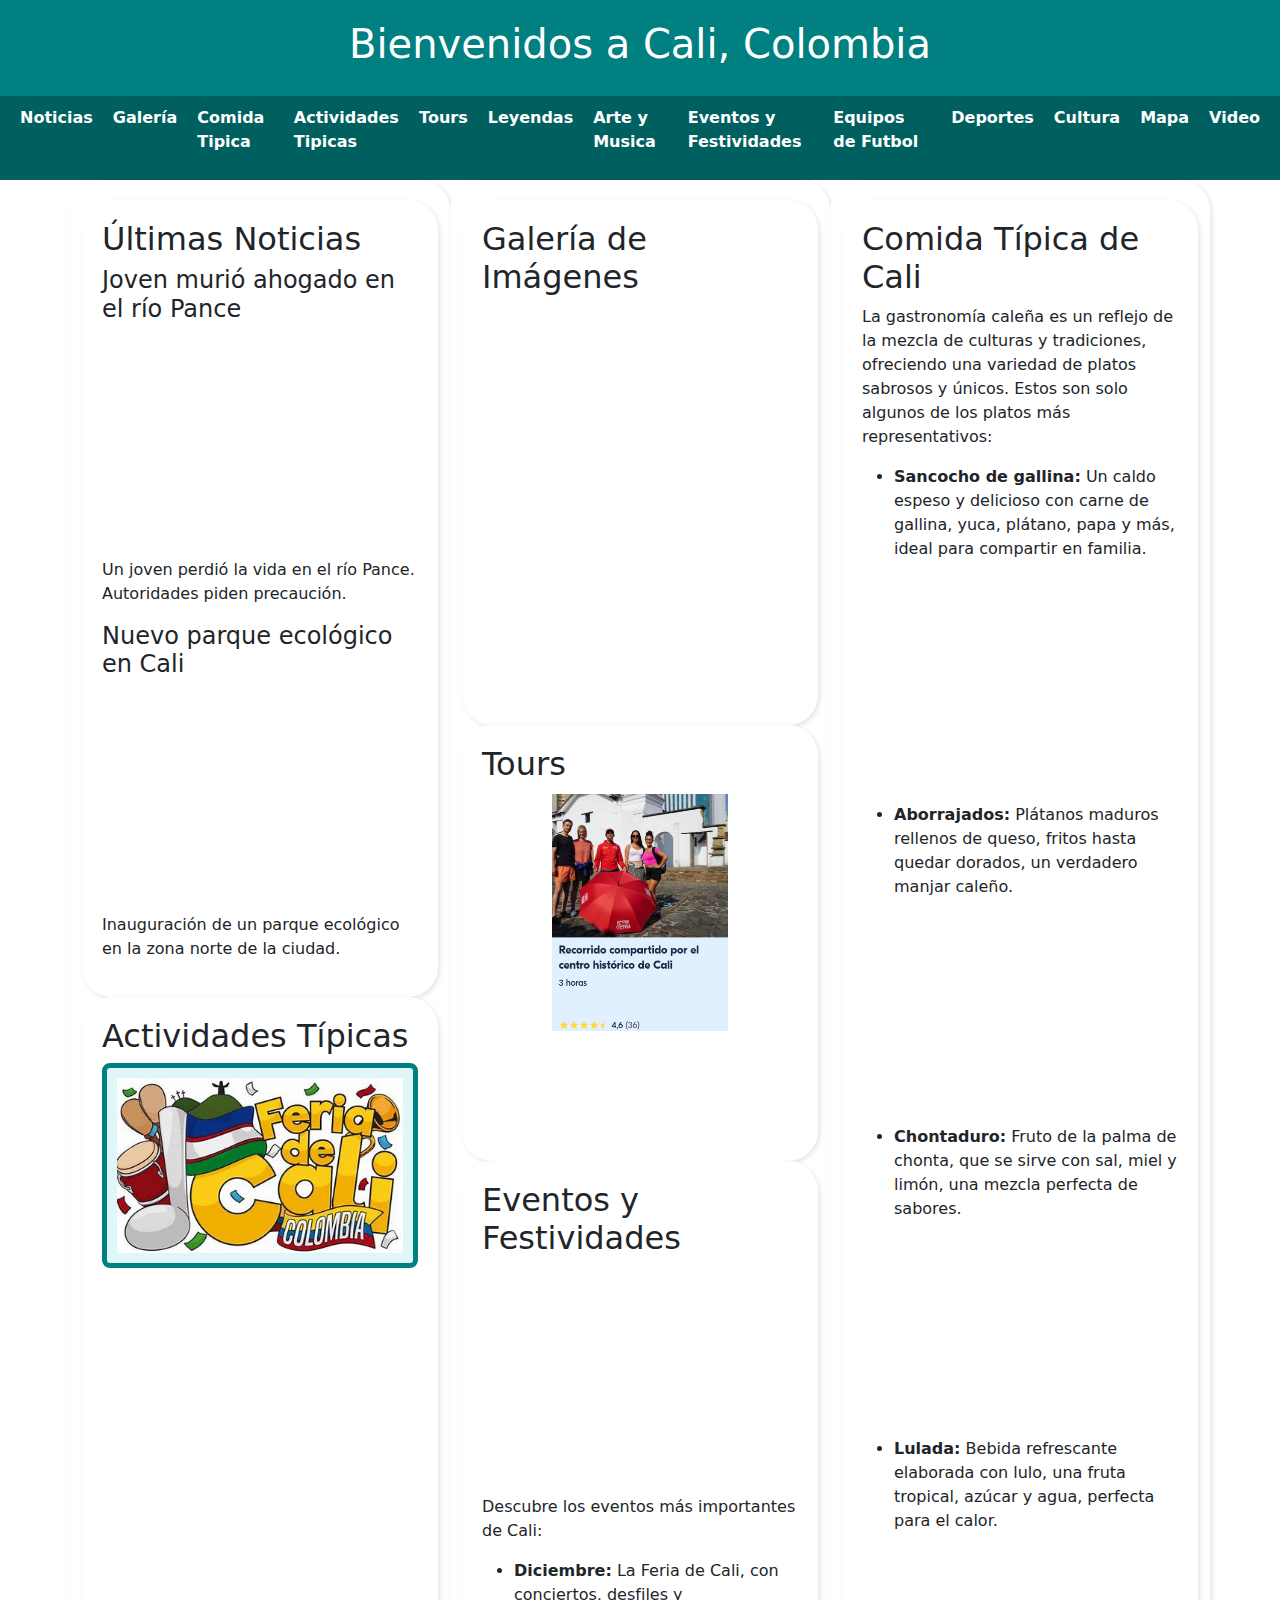
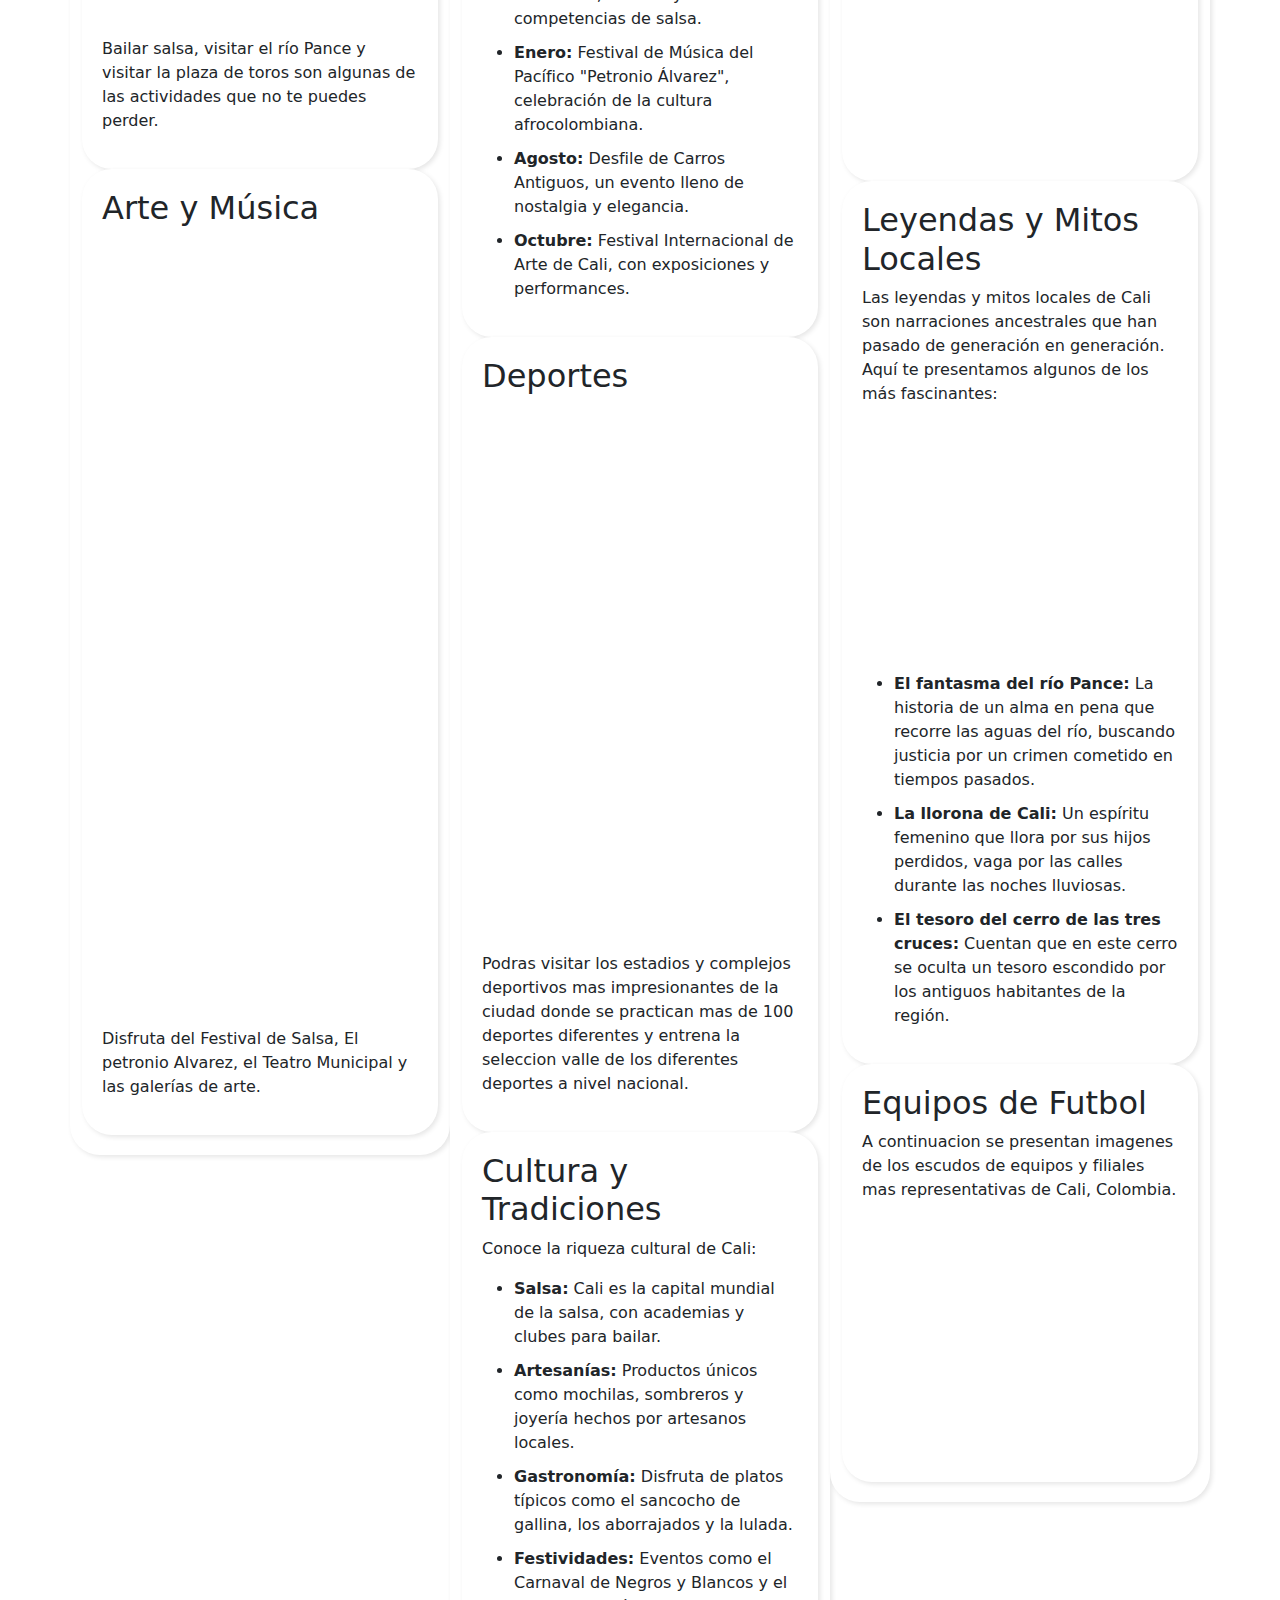
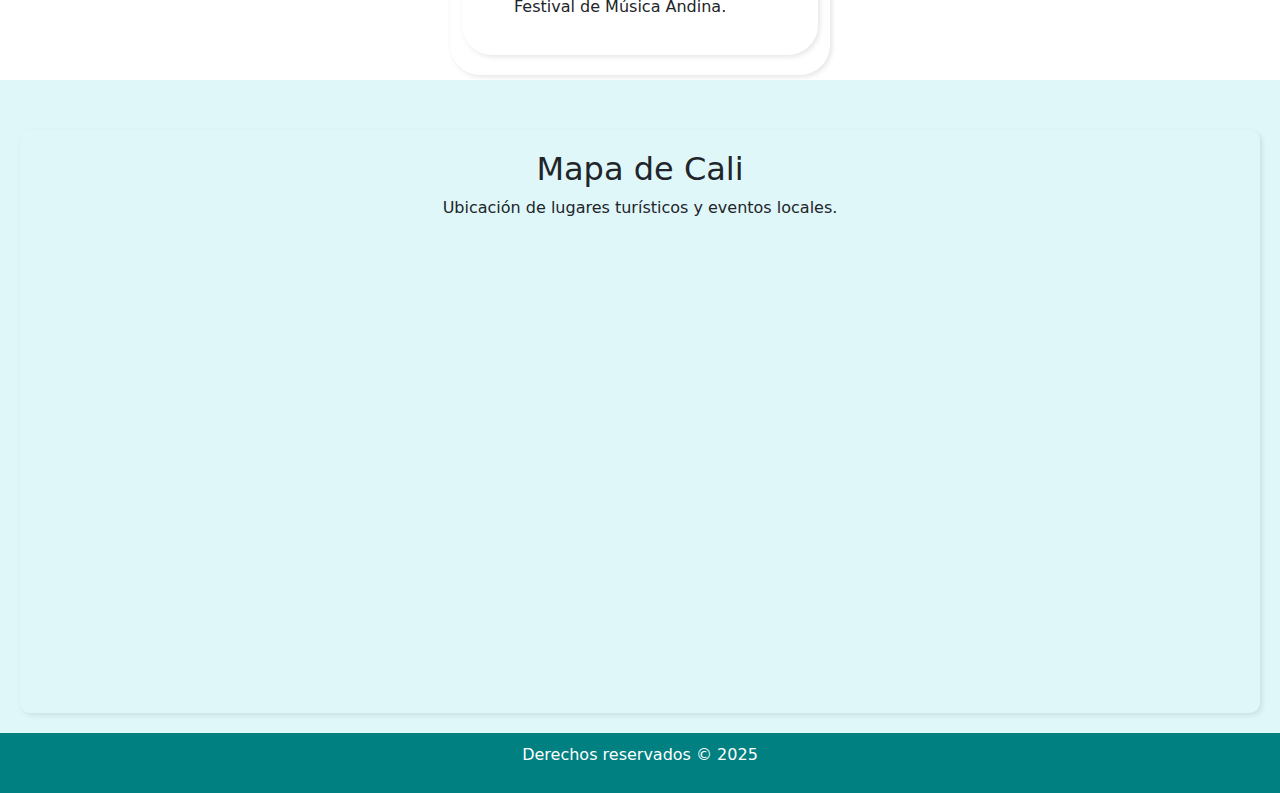
==== commit dbe23810: "entrega final version terminada fade ins final" ====
--- a/index.html
+++ b/index.html
@@ -51,18 +51,18 @@
     <section id="actividades">
         <h2>Actividades Típicas</h2>
         <img src="./img/2.jpg" alt="Actividades en Cali" class="img-fluid unique-style">
-        <img src="./img/salsa.jpg" alt="Salsa en Cali" class="img-fluid">
-        <img src="./img/toro.jpeg" alt="Plaza de toros" class="img-fluid">
+        <img src="./img/salsa.jpg" alt="Salsa en Cali" class="img-fluid fade-in">
+        <img src="./img/toro.jpeg" alt="Plaza de toros" class="img-fluid fade-in">
         <p>Bailar salsa, visitar el río Pance y visitar la plaza de toros son algunas de las actividades que no te puedes perder.</p>
     </section>
 
     <!-- Nueva Sección: Arte y Música -->
     <section id="arte-musica">
         <h2>Arte y Música</h2>
-        <img src="./img/mundosals.jpeg" alt="Festival de Salsa" class="img-fluid">
-        <img src="./img/teatro.jpeg" alt="Teatro Municipal" class="img-fluid">
-        <img src="./img/caliescali.jpeg" alt="Galería de Arte" class="img-fluid">
-        <img src="./img/petronio.jpeg" alt="petronio" class="img-fluid">
+        <img src="./img/mundosals.jpeg" alt="Festival de Salsa" class="img-fluid fade-in">
+        <img src="./img/teatro.jpeg" alt="Teatro Municipal" class="img-fluid fade-in">
+        <img src="./img/caliescali.jpeg" alt="Galería de Arte" class="img-fluid fade-in">
+        <img src="./img/petronio.jpeg" alt="petronio" class="img-fluid fade-in">
         <p>Disfruta del Festival de Salsa, El petronio Alvarez, el Teatro Municipal y las galerías de arte.</p>
     </section>
 </aside>
@@ -71,15 +71,15 @@
                 <section id="galeria">
                     <h2>Galería de Imágenes</h2>
                     <div class="gallery">
-                        <img src="./img/3.jpg" alt="Cali de Noche" class="img-fluid">
-                        <img src="./img/4.jpg" alt="Cristo Rey" class="img-fluid">
-                        <img src="./img/5.jpg" alt="Parque del Perro" class="img-fluid"><br>
-                        <img src="./img/hotel.jpeg" alt="hotel" class="img-fluid">
-                        <img src="./img/zooo.jpeg" alt="zoo" class="img-fluid">
-                        <img src="./img/señior.jpeg" alt="señor" class="img-fluid"><br>
-                        <img src="./img/pueblo.jpeg" alt="pueblo" class="img-fluid">
-                        <img src="./img/riocali.jpeg" alt="riocali" class="img-fluid">
-                        <img src="./img/vallelili.jpeg" alt="lili" class="img-fluid">
+                        <img src="./img/3.jpg" alt="Cali de Noche" class="img-fluid fade-in">
+                        <img src="./img/4.jpg" alt="Cristo Rey" class="img-fluid fade-in">
+                        <img src="./img/5.jpg" alt="Parque del Perro" class="img-fluid fade-in"><br>
+                        <img src="./img/hotel.jpeg" alt="hotel" class="img-fluid fade-in">
+                        <img src="./img/zooo.jpeg" alt="zoo" class="img-fluid fade-in">
+                        <img src="./img/señior.jpeg" alt="señor" class="img-fluid fade-in"><br>
+                        <img src="./img/pueblo.jpeg" alt="pueblo" class="img-fluid fade-in">
+                        <img src="./img/riocali.jpeg" alt="riocali" class="img-fluid fade-in">
+                        <img src="./img/vallelili.jpeg" alt="lili" class="img-fluid fade-in">
                     </div>
                 </section>
                 <section id="lugares">
@@ -158,7 +158,7 @@
                 </section>
                 <section id="planes">
                 <h2>Eventos y Festividades</h2>
-                <img src="./img/desfile.jpeg" alt="Desfile de Carros" class="img-fluid">
+                <img src="./img/desfile.jpeg" alt="Desfile de Carros" class="img-fluid fade-in">
                 <p>Descubre los eventos más importantes de Cali:</p>
                 <ul>
                     <li><strong>Diciembre:</strong> La Feria de Cali, con conciertos, desfiles y competencias de salsa.</li>
@@ -169,7 +169,7 @@
                 </section>
                 <section id="deportes">
                     <h2>Deportes</h2>
-                    <img src="./img/try2.png" alt="Pascual guerrero" class="img-fluid">
+                    <img src="./img/try2.png" alt="Pascual guerrero" class="img-fluid fade-in">
                     <p>Podras visitar los estadios y complejos deportivos mas impresionantes de la ciudad donde se practican mas de 100 deportes diferentes y entrena la seleccion valle de los diferentes deportes a nivel nacional.</p>
                 </section>
                 <section id="cultura">
@@ -191,19 +191,19 @@
                     <ul>
                         <li><strong>Sancocho de gallina:</strong> Un caldo espeso y delicioso con carne de gallina, yuca, plátano, papa y más, ideal para compartir en familia.</li>
                         <div class="image-container">
-                            <img src="./img/sancocho.jpeg" alt="Comida Típica" class="img-fluid">
+                            <img src="./img/sancocho.jpeg" alt="Comida Típica" class="img-fluid fade-in">
                         </div>
                         <li><strong>Aborrajados:</strong> Plátanos maduros rellenos de queso, fritos hasta quedar dorados, un verdadero manjar caleño.</li>
                         <div class="image-container">
-                            <img src="./img/aborrajado.jpeg" alt="Comida Típica" class="img-fluid">
+                            <img src="./img/aborrajado.jpeg" alt="Comida Típica" class="img-fluid fade-in">
                         </div>
                         <li><strong>Chontaduro:</strong> Fruto de la palma de chonta, que se sirve con sal, miel y limón, una mezcla perfecta de sabores.</li>
                         <div class="image-container">
-                            <img src="./img/chonta.jpeg" alt="Comida Típica" class="img-fluid">
+                            <img src="./img/chonta.jpeg" alt="Comida Típica" class="img-fluid fade-in">
                         </div>
                         <li><strong>Lulada:</strong> Bebida refrescante elaborada con lulo, una fruta tropical, azúcar y agua, perfecta para el calor.</li>
                         <div class="image-container">
-                            <img src="./img/lulada.jpeg" alt="Comida Típica" class="img-fluid">
+                            <img src="./img/lulada.jpeg" alt="Comida Típica" class="img-fluid fade-in">
                         </div>
                     </ul>
                     </section>
@@ -212,7 +212,7 @@
                     <h2>Leyendas y Mitos Locales</h2>
                     <p>Las leyendas y mitos locales de Cali son narraciones ancestrales que han pasado de generación en generación. Aquí te presentamos algunos de los más fascinantes:</p>
                     <div class="image-container">
-                        <img src="./img/lalloro.jpeg" alt="Leyendas Locales" class="img-fluid">
+                        <img src="./img/lalloro.jpeg" alt="Leyendas Locales" class="img-fluid fade-in">
                     </div>
                     <ul>
                         <li><strong>El fantasma del río Pance:</strong> La historia de un alma en pena que recorre las aguas del río, buscando justicia por un crimen cometido en tiempos pasados.</li>
@@ -226,7 +226,7 @@
                     <p>A continuacion se presentan imagenes de los escudos de equipos y filiales mas representativas de Cali, Colombia.</p>
                     
                     <div class="image-container">
-                        <img src="./img/futeibol.png" alt="Escudo de Equipos" class="img-fluid">
+                        <img src="./img/futeibol.png" alt="Escudo de Equipos" class="img-fluid fade-in">
                     </div>
                 </section>
             </aside>
